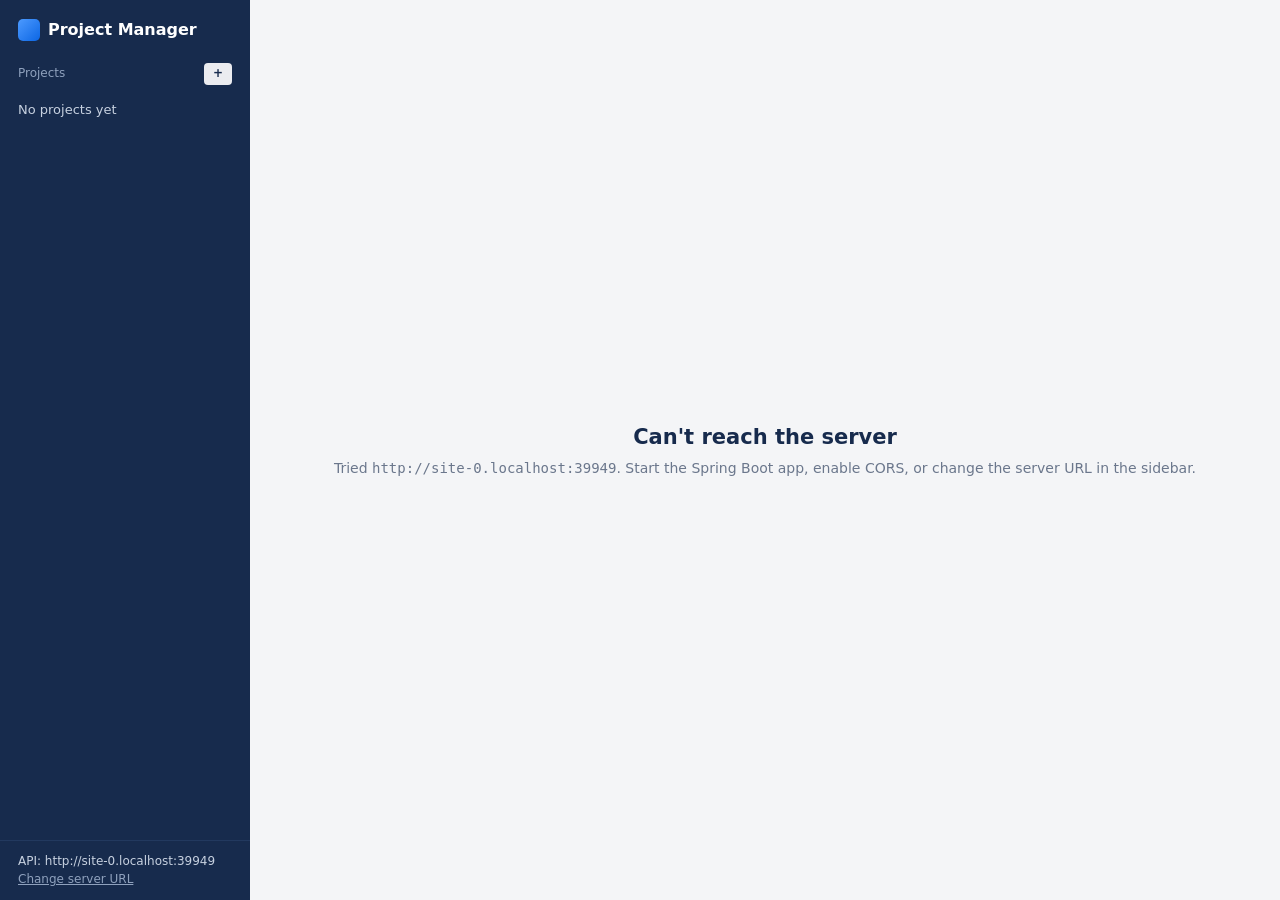
==== Projects/ProjectManagementSystem/projectManager/src/main/resources/static/index.html @ 3f3bf260 "Add files via upload Frontend for this project" ====
<!DOCTYPE html>
<html lang="en">
<head>
<meta charset="utf-8">
<meta name="viewport" content="width=device-width, initial-scale=1">
<title>Project Manager</title>
<style>
:root{--bg:#f4f5f7;--panel:#fff;--side:#172b4d;--side2:#22395f;--ink:#172b4d;--mute:#6b778c;--line:#dfe1e6;--blue:#0c66e4;--blue2:#e9f2ff;--red:#c9372c;--green:#1f845a;--amber:#b38600;--col:#ebecf0}
*{box-sizing:border-box}
body{margin:0;font:14px/1.45 "Segoe UI",system-ui,-apple-system,sans-serif;color:var(--ink);background:var(--bg);height:100vh;display:flex;overflow:hidden}
button,input,textarea,select{font:inherit;color:inherit}
button{cursor:pointer}
:focus-visible{outline:2px solid var(--blue);outline-offset:1px}
aside{width:250px;background:var(--side);color:#c7d1e0;display:flex;flex-direction:column;flex-shrink:0}
aside h1{margin:0;padding:18px 18px 10px;font-size:16px;color:#fff;display:flex;gap:8px;align-items:center}
.logo{width:22px;height:22px;border-radius:5px;background:linear-gradient(135deg,#4c9aff,#0c66e4)}
aside .lbl{padding:12px 18px 6px;font-size:12px;color:#8fa1bd;display:flex;justify-content:space-between;align-items:center}
.plist{flex:1;overflow:auto;padding:0 8px}
.pitem{display:flex;gap:10px;align-items:center;width:100%;border:0;background:none;color:inherit;padding:8px 10px;border-radius:5px;text-align:left}
.pitem:hover{background:var(--side2)}
.pitem.on{background:var(--side2);color:#fff;box-shadow:inset 3px 0 0 #4c9aff}
.pic{width:24px;height:24px;border-radius:5px;display:grid;place-items:center;font-size:11px;font-weight:700;color:#fff;flex-shrink:0}
.pitem span.n{overflow:hidden;text-overflow:ellipsis;white-space:nowrap}
.side-foot{padding:12px 18px;border-top:1px solid var(--side2);font-size:12px}
.side-foot button{background:none;border:0;color:#8fa1bd;padding:0;text-decoration:underline}
main{flex:1;min-width:0;display:flex;flex-direction:column}
.top{background:var(--panel);border-bottom:1px solid var(--line);padding:14px 24px 12px}
.crumb{color:var(--mute);font-size:12px}
.top input.title{font-size:22px;font-weight:600;border:2px solid transparent;border-radius:4px;padding:2px 6px;margin:2px 0 0 -6px;width:100%;max-width:640px;background:none}
.top input.desc{display:block;color:var(--mute);border:2px solid transparent;border-radius:4px;padding:2px 6px;margin-left:-6px;width:100%;max-width:640px;background:none}
.top input:hover{background:var(--bg)}
.top input:focus{background:#fff;border-color:var(--blue);outline:0}
.bar{display:flex;gap:10px;align-items:center;margin-top:12px;flex-wrap:wrap}
.search{border:2px solid var(--line);border-radius:4px;padding:5px 9px;width:200px;background:#fff}
.search:focus{border-color:var(--blue);outline:0}
.chips{display:flex}
.chip{width:30px;height:30px;border-radius:50%;border:2px solid #fff;margin-left:-6px;display:grid;place-items:center;font-size:11px;font-weight:700;color:#fff;cursor:pointer;padding:0}
.chip.on{box-shadow:0 0 0 2px var(--blue)}
.btn{border:0;background:var(--blue);color:#fff;border-radius:4px;padding:7px 12px;font-weight:600}
.btn:hover{background:#0055cc}
.btn.ghost{background:var(--col);color:var(--ink)}
.btn.ghost:hover{background:#dcdfe4}
.btn.danger{background:none;color:var(--red);padding:7px 0}
.sp{flex:1}
.board{flex:1;display:grid;grid-template-columns:repeat(3,minmax(250px,1fr));gap:12px;padding:16px 24px;overflow:auto;align-items:start}
.col{background:var(--col);border-radius:6px;padding:8px;min-height:200px;transition:background .15s}
.col.over{background:#d6e6ff;outline:2px dashed var(--blue)}
.col h3{margin:2px 6px 8px;font-size:12px;color:var(--mute);display:flex;gap:8px;align-items:center}
.col h3 b{background:#dcdfe4;border-radius:10px;padding:0 7px;font-weight:600;color:var(--ink)}
.card{background:#fff;border-radius:4px;padding:10px;margin-bottom:8px;box-shadow:0 1px 1px rgba(9,30,66,.25);cursor:grab;border:0;display:block;width:100%;text-align:left}
.card:hover{background:#f7f8f9}
.card.drag{opacity:.4}
.card .t{margin-bottom:10px;word-break:break-word}
.meta{display:flex;align-items:center;gap:8px;font-size:12px;color:var(--mute)}
.key{font-weight:600}
.due{padding:1px 6px;border-radius:3px;background:var(--col)}
.due.late{background:#ffd5d2;color:var(--red)}
.card .chip{margin:0 0 0 auto;width:24px;height:24px;font-size:10px;border:0;cursor:default}
.add{width:100%;text-align:left;border:0;background:none;color:var(--mute);padding:7px 6px;border-radius:4px}
.add:hover{background:#dcdfe4}
.empty{margin:auto;text-align:center;color:var(--mute);padding:80px 20px;grid-column:1/-1}
.empty h2{color:var(--ink);margin:0 0 6px}
dialog{border:0;border-radius:8px;padding:0;width:min(720px,94vw);box-shadow:0 12px 40px rgba(9,30,66,.4);color:var(--ink)}
dialog::backdrop{background:rgba(9,30,66,.55)}
.mh{display:flex;justify-content:space-between;align-items:center;padding:14px 20px;border-bottom:1px solid var(--line)}
.mh .x{border:0;background:none;font-size:20px;color:var(--mute)}
.mb{padding:18px 20px;display:grid;grid-template-columns:1fr 220px;gap:20px}
.mb.single{grid-template-columns:1fr}
@media(max-width:700px){.mb{grid-template-columns:1fr}aside{width:64px}aside h1 span,.pitem .n,aside .lbl span,.side-foot{display:none}}
.f{margin-bottom:12px}
.f label{display:block;font-size:12px;font-weight:600;color:var(--mute);margin-bottom:3px}
.f input,.f textarea,.f select{width:100%;border:2px solid var(--line);border-radius:4px;padding:6px 8px;background:#fff}
.f input:focus,.f textarea:focus,.f select:focus{border-color:var(--blue);outline:0}
.f textarea{min-height:130px;resize:vertical}
.f .big{font-size:18px;font-weight:600}
.mf{padding:12px 20px;border-top:1px solid var(--line);display:flex;gap:8px;justify-content:space-between}
#toast{position:fixed;bottom:20px;left:50%;transform:translateX(-50%);background:var(--ink);color:#fff;padding:9px 16px;border-radius:5px;opacity:0;pointer-events:none;transition:opacity .2s;z-index:99;max-width:90vw}
#toast.show{opacity:1}#toast.err{background:var(--red)}
</style>
</head>
<body>
<aside>
  <h1><i class="logo"></i><span>Project Manager</span></h1>
  <div class="lbl"><span>Projects</span><button class="btn ghost" id="newProj" style="padding:2px 9px" title="New project">+</button></div>
  <div class="plist" id="plist"></div>
  <div class="side-foot">API: <span id="apiLbl"></span><br><button id="apiBtn">Change server URL</button></div>
</aside>
<main>
  <div class="top" id="top" hidden>
    <div class="crumb">Projects / <span id="crumb"></span></div>
    <input class="title" id="pname" aria-label="Project name">
    <input class="desc" id="pdesc" aria-label="Project description" placeholder="Add a description">
    <div class="bar">
      <input class="search" id="q" placeholder="Search tasks" aria-label="Search tasks">
      <div class="chips" id="chips"></div>
      <span class="sp"></span>
      <button class="btn danger" id="delProj">Delete project</button>
      <button class="btn" id="newTask">Create task</button>
    </div>
  </div>
  <div class="board" id="board"></div>
</main>

<dialog id="dlg"></dialog>
<div id="toast" role="status"></div>

<script>
const $=s=>document.querySelector(s);
const STATUS=[['TODO','To do'],['IN_PROGRESS','In progress'],['COMPLETED','Done']];
let API=localStorage.getItem('pm_api')??(location.protocol.startsWith('http')?'':'http://localhost:8080');
let projects=[],pid=null,tasks=[],who=null,drag=null;

const esc=s=>String(s??'').replace(/[&<>"']/g,c=>({'&':'&amp;','<':'&lt;','>':'&gt;','"':'&quot;',"'":'&#39;'}[c]));
const hue=s=>{let h=0;for(const c of String(s))h=(h*31+c.charCodeAt(0))%360;return `hsl(${h} 55% 45%)`};
const ini=s=>String(s).trim().split(/\s+/).map(w=>w[0]).join('').slice(0,2).toUpperCase();
function toast(m,err){const t=$('#toast');t.textContent=m;t.className='show'+(err?' err':'');clearTimeout(t.h);t.h=setTimeout(()=>t.className='',2600)}

async function req(p,m='GET',b,type='json'){
  const o={method:m,headers:{}};
  if(b!==undefined){o.headers['Content-Type']=type==='text'?'text/plain':'application/json';o.body=type==='text'?b:JSON.stringify(b)}
  const r=await fetch(API+p,o);
  if(!r.ok)throw new Error(`${m} ${p} failed (${r.status})`);
  const x=await r.text();return x?JSON.parse(x):null;
}
const run=async(f,ok)=>{try{await f();if(ok)toast(ok)}catch(e){toast(e.message.includes('fetch')?'Cannot reach the server. Check the URL and CORS settings.':e.message,1)}};

const getProjects=async()=>(await req('/project/allProjects')||[]).map(p=>({id:p.projectId,name:p.projectName,description:p.projectDescription}));
async function loadProjects(select){
  projects=await getProjects();
  if(select)pid=select; else if(!projects.some(p=>p.id===pid))pid=projects[0]?.id??null;
  renderSide();await loadTasks();
}
async function loadTasks(){
  tasks=pid?(await req(`/project/${pid}/tasks`)||[]).map(t=>({id:t.taskId,name:t.taskName,description:t.taskDescription,deadline:t.deadLine,assignee:t.assignee,status:t.status})):[];
  renderTop();renderBoard();
}

function renderSide(){
  $('#apiLbl').textContent=API||location.origin;
  $('#plist').innerHTML=projects.map(p=>`<button class="pitem ${p.id===pid?'on':''}" data-id="${p.id}"><span class="pic" style="background:${hue(p.name)}">${esc(ini(p.name||'?'))}</span><span class="n">${esc(p.name)}</span></button>`).join('')||'<div style="padding:10px;font-size:13px">No projects yet</div>';
}
function renderTop(){
  const p=projects.find(x=>x.id===pid);
  $('#top').hidden=!p;if(!p)return;
  $('#crumb').textContent=p.name;
  if(document.activeElement!==$('#pname'))$('#pname').value=p.name||'';
  if(document.activeElement!==$('#pdesc'))$('#pdesc').value=p.description||'';
  const people=[...new Set(tasks.map(t=>t.assignee).filter(Boolean))];
  $('#chips').innerHTML=people.map(a=>`<button class="chip ${who===a?'on':''}" data-a="${esc(a)}" title="${esc(a)}" style="background:${hue(a)}">${esc(ini(a))}</button>`).join('');
}
function renderBoard(){
  const b=$('#board');
  if(!pid){b.innerHTML='<div class="empty"><h2>Create your first project</h2>Projects hold the tasks your team tracks on a board.<br><br><button class="btn" onclick="newProject()">Create project</button></div>';return}
  const q=$('#q').value.toLowerCase();
  const vis=tasks.filter(t=>(!who||t.assignee===who)&&(!q||`${t.name} ${t.description} ${t.assignee}`.toLowerCase().includes(q)));
  const today=new Date().toISOString().slice(0,10);
  b.innerHTML=STATUS.map(([k,l])=>{
    const list=vis.filter(t=>(t.status||'TODO')===k);
    return `<section class="col" data-s="${k}"><h3>${l} <b>${list.length}</b></h3>${list.map(t=>`
      <button class="card" draggable="true" data-id="${t.id}">
        <div class="t">${esc(t.name)}</div>
        <div class="meta"><span class="key">T-${t.id}</span>${t.deadline?`<span class="due ${t.deadline<today&&k!=='COMPLETED'?'late':''}">${esc(t.deadline)}</span>`:''}
        ${t.assignee?`<span class="chip" style="background:${hue(t.assignee)}" title="${esc(t.assignee)}">${esc(ini(t.assignee))}</span>`:''}</div>
      </button>`).join('')}
      <button class="add" data-add="${k}">+ Create task</button></section>`}).join('');
}

/* events */
$('#plist').onclick=e=>{const b=e.target.closest('.pitem');if(b){pid=+b.dataset.id;who=null;renderSide();run(loadTasks)}};
$('#chips').onclick=e=>{const c=e.target.closest('.chip');if(c){who=who===c.dataset.a?null:c.dataset.a;renderTop();renderBoard()}};
$('#q').oninput=renderBoard;
$('#board').onclick=e=>{
  const a=e.target.closest('[data-add]');if(a)return taskDialog(null,a.dataset.add);
  const c=e.target.closest('.card');if(c)taskDialog(tasks.find(t=>t.id==c.dataset.id));
};
$('#board').ondragstart=e=>{const c=e.target.closest('.card');if(c){drag=+c.dataset.id;c.classList.add('drag');e.dataTransfer.effectAllowed='move'}};
$('#board').ondragend=e=>{e.target.classList?.remove('drag');document.querySelectorAll('.col.over').forEach(c=>c.classList.remove('over'))};
$('#board').ondragover=e=>{const c=e.target.closest('.col');if(c){e.preventDefault();document.querySelectorAll('.col.over').forEach(x=>x!==c&&x.classList.remove('over'));c.classList.add('over')}};
$('#board').ondrop=e=>{
  const c=e.target.closest('.col');if(!c||drag==null)return;e.preventDefault();
  const t=tasks.find(x=>x.id===drag);drag=null;
  if(t&&t.status!==c.dataset.s)setStatus(t,c.dataset.s);else renderBoard();
};
async function setStatus(t,s){
  const old=t.status;t.status=s;renderBoard();
  try{await req(`/task/${t.id}/status`,'PUT',s)}catch(e){t.status=old;renderBoard();toast(e.message,1)}
}

const cur=()=>projects.find(x=>x.id===pid);
$('#pname').onchange=()=>{const v=$('#pname').value.trim();if(v.length<3||v.length>30){$('#pname').value=cur().name;return toast('Project name must be 3 to 30 characters',1)}run(async()=>{await req(`/project/update/name/${pid}`,'PUT',$('#pname').value,'text');await loadProjects(pid)},'Project renamed')};
$('#pdesc').onchange=()=>{const v=$('#pdesc').value.trim();if(v.length<3||v.length>100){$('#pdesc').value=cur().description||'';return toast('Project description must be 3 to 100 characters',1)}run(async()=>{await req(`/project/update/description/${pid}`,'PUT',$('#pdesc').value,'text');await loadProjects(pid)},'Description saved')};
$('#delProj').onclick=()=>{const p=projects.find(x=>x.id===pid);if(confirm(`Delete "${p.name}" and its tasks?`))run(async()=>{await req(`/project/delete/${pid}`,'DELETE');pid=null;await loadProjects()},'Project deleted')};
$('#newTask').onclick=()=>taskDialog(null,'TODO');
$('#newProj').onclick=newProject;
$('#apiBtn').onclick=()=>{const v=prompt('Backend base URL (leave empty for same origin):',API);if(v!==null){API=v.trim().replace(/\/$/,'');localStorage.setItem('pm_api',API);boot()}};

/* dialogs */
const dlg=$('#dlg');
const close=()=>dlg.close();
dlg.onclick=e=>{if(e.target===dlg||e.target.closest('.x'))close()};

function newProject(){
  dlg.innerHTML=`<div class="mh"><b>Create project</b><button class="x" aria-label="Close">×</button></div>
  <div class="mb single"><div><div class="f"><label for="n">Name</label><input id="n" autofocus></div>
  <div class="f"><label for="d">Description</label><textarea id="d" style="min-height:80px"></textarea></div></div></div>
  <div class="mf"><span></span><button class="btn" id="ok">Create project</button></div>`;
  dlg.showModal();
  $('#ok').onclick=()=>{const name=$('#n').value.trim(),desc=$('#d').value.trim();
    if(name.length<3||name.length>30)return toast('Project name must be 3 to 30 characters',1);
    if(desc.length<3||desc.length>100)return toast('Project description must be 3 to 100 characters',1);
    run(async()=>{const before=new Set(projects.map(p=>p.id));
      await req('/project','POST',{projectName:name,projectDescription:desc});close();
      projects=await getProjects();
      const nu=projects.find(p=>!before.has(p.id));await loadProjects(nu?.id)},'Project created')};
}

function taskDialog(t,status='TODO'){
  const isNew=!t;
  dlg.innerHTML=`<div class="mh"><b>${isNew?'Create task':'T-'+t.id}</b><button class="x" aria-label="Close">×</button></div>
  <div class="mb"><div>
    <div class="f"><label for="tn">Summary</label><input id="tn" class="big" value="${esc(t?.name)}"></div>
    <div class="f"><label for="td">Description</label><textarea id="td" placeholder="Add a description">${esc(t?.description)}</textarea></div>
  </div><div>
    <div class="f"><label for="ts">Status</label><select id="ts">${STATUS.map(([k,l])=>`<option value="${k}" ${(t?.status||status)===k?'selected':''}>${l}</option>`).join('')}</select></div>
    <div class="f"><label for="ta">Assignee</label><input id="ta" value="${esc(t?.assignee)}" placeholder="Unassigned"></div>
    <div class="f"><label for="tdl">Due date</label><input id="tdl" type="date" value="${esc(t?.deadline)}"></div>
  </div></div>
  <div class="mf">${isNew?'<span></span><button class="btn" id="ok">Create task</button>':'<button class="btn danger" id="del">Delete task</button><span style="color:var(--mute);font-size:12px;align-self:center">Changes save automatically</span>'}</div>`;
  dlg.showModal();$('#tn').blur();
  if(isNew){
    $('#ok').onclick=()=>{const name=$('#tn').value.trim(),desc=$('#td').value.trim();
      if(name.length<3||name.length>30)return toast('Summary must be 3 to 30 characters',1);
      if(desc&&(desc.length<3||desc.length>50))return toast('Description must be 3 to 50 characters',1);
      run(async()=>{await req(`/project/${pid}/createTask`,'POST',{taskName:name,taskDescription:desc||null,assignee:$('#ta').value.trim(),deadLine:$('#tdl').value||null,status:$('#ts').value});close();await loadTasks()},'Task created')};
    return;
  }
  const bad=(id,key,m)=>{const c=tasks.find(x=>x.id===t.id)||t;$(id).value=c[key]??'';throw new Error(m)};
  const save=(id,key,fn,msg)=>$(id).onchange=()=>run(async()=>{await fn($(id).value.trim(),(m)=>bad(id,key,m));await loadTasks()},msg);
  save('#tn','name',(v,no)=>{if(v.length<3||v.length>30)no('Summary must be 3 to 30 characters');return req(`/task/${t.id}/name`,'PUT',v,'text')},'Summary saved');
  save('#td','description',(v,no)=>{if(v.length<3||v.length>50)no('Description must be 3 to 50 characters');return req(`/task/${t.id}/description`,'PUT',v,'text')},'Description saved');
  save('#ta','assignee',v=>req(`/task/${t.id}/assignee`,'PUT',v,'text'),'Assignee saved');
  save('#tdl','deadline',v=>v&&req(`/task/${t.id}/deadline`,'PUT',v),'Due date saved');
  save('#ts','status',v=>req(`/task/${t.id}/status`,'PUT',v),'Status updated');
  $('#del').onclick=()=>{if(confirm('Delete this task?'))run(async()=>{await req(`/project/${pid}/tasks/${t.id}`,'DELETE');close();await loadTasks()},'Task deleted')};
}

async function boot(){try{await loadProjects()}catch(e){renderSide();$('#board').innerHTML=`<div class="empty"><h2>Can't reach the server</h2>Tried <code>${esc(API||location.origin)}</code>. Start the Spring Boot app, enable CORS, or change the server URL in the sidebar.</div>`}}
boot();
</script>
</body>
</html>
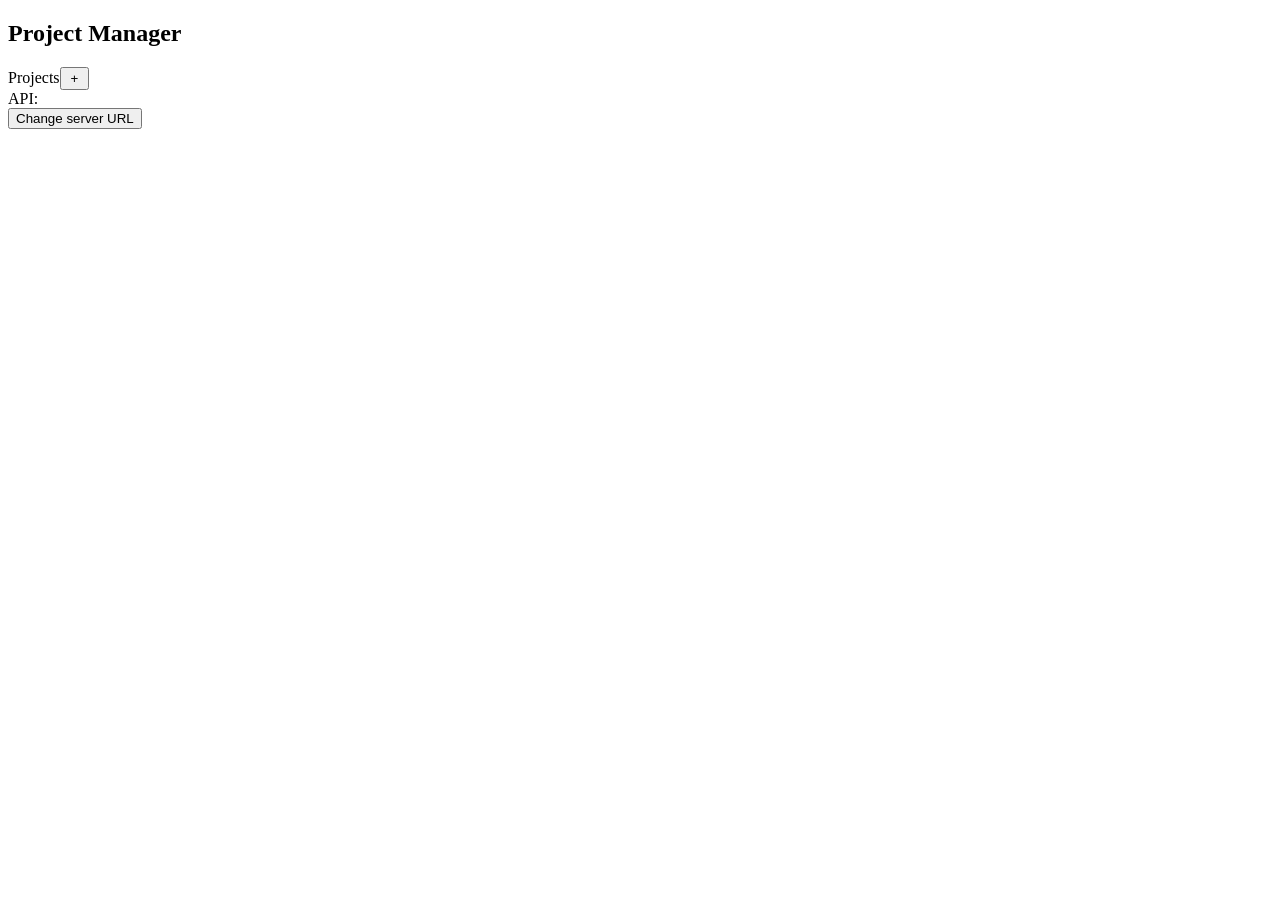
==== commit 59b19338: "Refactor index.html to use external styles and scripts Removed inline CSS and JavaScript from index." ====
--- a/Projects/ProjectManagementSystem/projectManager/src/main/resources/static/index.html
+++ b/Projects/ProjectManagementSystem/projectManager/src/main/resources/static/index.html
@@ -4,79 +4,7 @@
 <meta charset="utf-8">
 <meta name="viewport" content="width=device-width, initial-scale=1">
 <title>Project Manager</title>
-<style>
-:root{--bg:#f4f5f7;--panel:#fff;--side:#172b4d;--side2:#22395f;--ink:#172b4d;--mute:#6b778c;--line:#dfe1e6;--blue:#0c66e4;--blue2:#e9f2ff;--red:#c9372c;--green:#1f845a;--amber:#b38600;--col:#ebecf0}
-*{box-sizing:border-box}
-body{margin:0;font:14px/1.45 "Segoe UI",system-ui,-apple-system,sans-serif;color:var(--ink);background:var(--bg);height:100vh;display:flex;overflow:hidden}
-button,input,textarea,select{font:inherit;color:inherit}
-button{cursor:pointer}
-:focus-visible{outline:2px solid var(--blue);outline-offset:1px}
-aside{width:250px;background:var(--side);color:#c7d1e0;display:flex;flex-direction:column;flex-shrink:0}
-aside h1{margin:0;padding:18px 18px 10px;font-size:16px;color:#fff;display:flex;gap:8px;align-items:center}
-.logo{width:22px;height:22px;border-radius:5px;background:linear-gradient(135deg,#4c9aff,#0c66e4)}
-aside .lbl{padding:12px 18px 6px;font-size:12px;color:#8fa1bd;display:flex;justify-content:space-between;align-items:center}
-.plist{flex:1;overflow:auto;padding:0 8px}
-.pitem{display:flex;gap:10px;align-items:center;width:100%;border:0;background:none;color:inherit;padding:8px 10px;border-radius:5px;text-align:left}
-.pitem:hover{background:var(--side2)}
-.pitem.on{background:var(--side2);color:#fff;box-shadow:inset 3px 0 0 #4c9aff}
-.pic{width:24px;height:24px;border-radius:5px;display:grid;place-items:center;font-size:11px;font-weight:700;color:#fff;flex-shrink:0}
-.pitem span.n{overflow:hidden;text-overflow:ellipsis;white-space:nowrap}
-.side-foot{padding:12px 18px;border-top:1px solid var(--side2);font-size:12px}
-.side-foot button{background:none;border:0;color:#8fa1bd;padding:0;text-decoration:underline}
-main{flex:1;min-width:0;display:flex;flex-direction:column}
-.top{background:var(--panel);border-bottom:1px solid var(--line);padding:14px 24px 12px}
-.crumb{color:var(--mute);font-size:12px}
-.top input.title{font-size:22px;font-weight:600;border:2px solid transparent;border-radius:4px;padding:2px 6px;margin:2px 0 0 -6px;width:100%;max-width:640px;background:none}
-.top input.desc{display:block;color:var(--mute);border:2px solid transparent;border-radius:4px;padding:2px 6px;margin-left:-6px;width:100%;max-width:640px;background:none}
-.top input:hover{background:var(--bg)}
-.top input:focus{background:#fff;border-color:var(--blue);outline:0}
-.bar{display:flex;gap:10px;align-items:center;margin-top:12px;flex-wrap:wrap}
-.search{border:2px solid var(--line);border-radius:4px;padding:5px 9px;width:200px;background:#fff}
-.search:focus{border-color:var(--blue);outline:0}
-.chips{display:flex}
-.chip{width:30px;height:30px;border-radius:50%;border:2px solid #fff;margin-left:-6px;display:grid;place-items:center;font-size:11px;font-weight:700;color:#fff;cursor:pointer;padding:0}
-.chip.on{box-shadow:0 0 0 2px var(--blue)}
-.btn{border:0;background:var(--blue);color:#fff;border-radius:4px;padding:7px 12px;font-weight:600}
-.btn:hover{background:#0055cc}
-.btn.ghost{background:var(--col);color:var(--ink)}
-.btn.ghost:hover{background:#dcdfe4}
-.btn.danger{background:none;color:var(--red);padding:7px 0}
-.sp{flex:1}
-.board{flex:1;display:grid;grid-template-columns:repeat(3,minmax(250px,1fr));gap:12px;padding:16px 24px;overflow:auto;align-items:start}
-.col{background:var(--col);border-radius:6px;padding:8px;min-height:200px;transition:background .15s}
-.col.over{background:#d6e6ff;outline:2px dashed var(--blue)}
-.col h3{margin:2px 6px 8px;font-size:12px;color:var(--mute);display:flex;gap:8px;align-items:center}
-.col h3 b{background:#dcdfe4;border-radius:10px;padding:0 7px;font-weight:600;color:var(--ink)}
-.card{background:#fff;border-radius:4px;padding:10px;margin-bottom:8px;box-shadow:0 1px 1px rgba(9,30,66,.25);cursor:grab;border:0;display:block;width:100%;text-align:left}
-.card:hover{background:#f7f8f9}
-.card.drag{opacity:.4}
-.card .t{margin-bottom:10px;word-break:break-word}
-.meta{display:flex;align-items:center;gap:8px;font-size:12px;color:var(--mute)}
-.key{font-weight:600}
-.due{padding:1px 6px;border-radius:3px;background:var(--col)}
-.due.late{background:#ffd5d2;color:var(--red)}
-.card .chip{margin:0 0 0 auto;width:24px;height:24px;font-size:10px;border:0;cursor:default}
-.add{width:100%;text-align:left;border:0;background:none;color:var(--mute);padding:7px 6px;border-radius:4px}
-.add:hover{background:#dcdfe4}
-.empty{margin:auto;text-align:center;color:var(--mute);padding:80px 20px;grid-column:1/-1}
-.empty h2{color:var(--ink);margin:0 0 6px}
-dialog{border:0;border-radius:8px;padding:0;width:min(720px,94vw);box-shadow:0 12px 40px rgba(9,30,66,.4);color:var(--ink)}
-dialog::backdrop{background:rgba(9,30,66,.55)}
-.mh{display:flex;justify-content:space-between;align-items:center;padding:14px 20px;border-bottom:1px solid var(--line)}
-.mh .x{border:0;background:none;font-size:20px;color:var(--mute)}
-.mb{padding:18px 20px;display:grid;grid-template-columns:1fr 220px;gap:20px}
-.mb.single{grid-template-columns:1fr}
-@media(max-width:700px){.mb{grid-template-columns:1fr}aside{width:64px}aside h1 span,.pitem .n,aside .lbl span,.side-foot{display:none}}
-.f{margin-bottom:12px}
-.f label{display:block;font-size:12px;font-weight:600;color:var(--mute);margin-bottom:3px}
-.f input,.f textarea,.f select{width:100%;border:2px solid var(--line);border-radius:4px;padding:6px 8px;background:#fff}
-.f input:focus,.f textarea:focus,.f select:focus{border-color:var(--blue);outline:0}
-.f textarea{min-height:130px;resize:vertical}
-.f .big{font-size:18px;font-weight:600}
-.mf{padding:12px 20px;border-top:1px solid var(--line);display:flex;gap:8px;justify-content:space-between}
-#toast{position:fixed;bottom:20px;left:50%;transform:translateX(-50%);background:var(--ink);color:#fff;padding:9px 16px;border-radius:5px;opacity:0;pointer-events:none;transition:opacity .2s;z-index:99;max-width:90vw}
-#toast.show{opacity:1}#toast.err{background:var(--red)}
-</style>
+<link rel="stylesheet" href="styles.css">
 </head>
 <body>
 <aside>
@@ -104,148 +32,6 @@
 <dialog id="dlg"></dialog>
 <div id="toast" role="status"></div>
 
-<script>
-const $=s=>document.querySelector(s);
-const STATUS=[['TODO','To do'],['IN_PROGRESS','In progress'],['COMPLETED','Done']];
-let API=localStorage.getItem('pm_api')??(location.protocol.startsWith('http')?'':'http://localhost:8080');
-let projects=[],pid=null,tasks=[],who=null,drag=null;
-
-const esc=s=>String(s??'').replace(/[&<>"']/g,c=>({'&':'&amp;','<':'&lt;','>':'&gt;','"':'&quot;',"'":'&#39;'}[c]));
-const hue=s=>{let h=0;for(const c of String(s))h=(h*31+c.charCodeAt(0))%360;return `hsl(${h} 55% 45%)`};
-const ini=s=>String(s).trim().split(/\s+/).map(w=>w[0]).join('').slice(0,2).toUpperCase();
-function toast(m,err){const t=$('#toast');t.textContent=m;t.className='show'+(err?' err':'');clearTimeout(t.h);t.h=setTimeout(()=>t.className='',2600)}
-
-async function req(p,m='GET',b,type='json'){
-  const o={method:m,headers:{}};
-  if(b!==undefined){o.headers['Content-Type']=type==='text'?'text/plain':'application/json';o.body=type==='text'?b:JSON.stringify(b)}
-  const r=await fetch(API+p,o);
-  if(!r.ok)throw new Error(`${m} ${p} failed (${r.status})`);
-  const x=await r.text();return x?JSON.parse(x):null;
-}
-const run=async(f,ok)=>{try{await f();if(ok)toast(ok)}catch(e){toast(e.message.includes('fetch')?'Cannot reach the server. Check the URL and CORS settings.':e.message,1)}};
-
-const getProjects=async()=>(await req('/project/allProjects')||[]).map(p=>({id:p.projectId,name:p.projectName,description:p.projectDescription}));
-async function loadProjects(select){
-  projects=await getProjects();
-  if(select)pid=select; else if(!projects.some(p=>p.id===pid))pid=projects[0]?.id??null;
-  renderSide();await loadTasks();
-}
-async function loadTasks(){
-  tasks=pid?(await req(`/project/${pid}/tasks`)||[]).map(t=>({id:t.taskId,name:t.taskName,description:t.taskDescription,deadline:t.deadLine,assignee:t.assignee,status:t.status})):[];
-  renderTop();renderBoard();
-}
-
-function renderSide(){
-  $('#apiLbl').textContent=API||location.origin;
-  $('#plist').innerHTML=projects.map(p=>`<button class="pitem ${p.id===pid?'on':''}" data-id="${p.id}"><span class="pic" style="background:${hue(p.name)}">${esc(ini(p.name||'?'))}</span><span class="n">${esc(p.name)}</span></button>`).join('')||'<div style="padding:10px;font-size:13px">No projects yet</div>';
-}
-function renderTop(){
-  const p=projects.find(x=>x.id===pid);
-  $('#top').hidden=!p;if(!p)return;
-  $('#crumb').textContent=p.name;
-  if(document.activeElement!==$('#pname'))$('#pname').value=p.name||'';
-  if(document.activeElement!==$('#pdesc'))$('#pdesc').value=p.description||'';
-  const people=[...new Set(tasks.map(t=>t.assignee).filter(Boolean))];
-  $('#chips').innerHTML=people.map(a=>`<button class="chip ${who===a?'on':''}" data-a="${esc(a)}" title="${esc(a)}" style="background:${hue(a)}">${esc(ini(a))}</button>`).join('');
-}
-function renderBoard(){
-  const b=$('#board');
-  if(!pid){b.innerHTML='<div class="empty"><h2>Create your first project</h2>Projects hold the tasks your team tracks on a board.<br><br><button class="btn" onclick="newProject()">Create project</button></div>';return}
-  const q=$('#q').value.toLowerCase();
-  const vis=tasks.filter(t=>(!who||t.assignee===who)&&(!q||`${t.name} ${t.description} ${t.assignee}`.toLowerCase().includes(q)));
-  const today=new Date().toISOString().slice(0,10);
-  b.innerHTML=STATUS.map(([k,l])=>{
-    const list=vis.filter(t=>(t.status||'TODO')===k);
-    return `<section class="col" data-s="${k}"><h3>${l} <b>${list.length}</b></h3>${list.map(t=>`
-      <button class="card" draggable="true" data-id="${t.id}">
-        <div class="t">${esc(t.name)}</div>
-        <div class="meta"><span class="key">T-${t.id}</span>${t.deadline?`<span class="due ${t.deadline<today&&k!=='COMPLETED'?'late':''}">${esc(t.deadline)}</span>`:''}
-        ${t.assignee?`<span class="chip" style="background:${hue(t.assignee)}" title="${esc(t.assignee)}">${esc(ini(t.assignee))}</span>`:''}</div>
-      </button>`).join('')}
-      <button class="add" data-add="${k}">+ Create task</button></section>`}).join('');
-}
-
-/* events */
-$('#plist').onclick=e=>{const b=e.target.closest('.pitem');if(b){pid=+b.dataset.id;who=null;renderSide();run(loadTasks)}};
-$('#chips').onclick=e=>{const c=e.target.closest('.chip');if(c){who=who===c.dataset.a?null:c.dataset.a;renderTop();renderBoard()}};
-$('#q').oninput=renderBoard;
-$('#board').onclick=e=>{
-  const a=e.target.closest('[data-add]');if(a)return taskDialog(null,a.dataset.add);
-  const c=e.target.closest('.card');if(c)taskDialog(tasks.find(t=>t.id==c.dataset.id));
-};
-$('#board').ondragstart=e=>{const c=e.target.closest('.card');if(c){drag=+c.dataset.id;c.classList.add('drag');e.dataTransfer.effectAllowed='move'}};
-$('#board').ondragend=e=>{e.target.classList?.remove('drag');document.querySelectorAll('.col.over').forEach(c=>c.classList.remove('over'))};
-$('#board').ondragover=e=>{const c=e.target.closest('.col');if(c){e.preventDefault();document.querySelectorAll('.col.over').forEach(x=>x!==c&&x.classList.remove('over'));c.classList.add('over')}};
-$('#board').ondrop=e=>{
-  const c=e.target.closest('.col');if(!c||drag==null)return;e.preventDefault();
-  const t=tasks.find(x=>x.id===drag);drag=null;
-  if(t&&t.status!==c.dataset.s)setStatus(t,c.dataset.s);else renderBoard();
-};
-async function setStatus(t,s){
-  const old=t.status;t.status=s;renderBoard();
-  try{await req(`/task/${t.id}/status`,'PUT',s)}catch(e){t.status=old;renderBoard();toast(e.message,1)}
-}
-
-const cur=()=>projects.find(x=>x.id===pid);
-$('#pname').onchange=()=>{const v=$('#pname').value.trim();if(v.length<3||v.length>30){$('#pname').value=cur().name;return toast('Project name must be 3 to 30 characters',1)}run(async()=>{await req(`/project/update/name/${pid}`,'PUT',$('#pname').value,'text');await loadProjects(pid)},'Project renamed')};
-$('#pdesc').onchange=()=>{const v=$('#pdesc').value.trim();if(v.length<3||v.length>100){$('#pdesc').value=cur().description||'';return toast('Project description must be 3 to 100 characters',1)}run(async()=>{await req(`/project/update/description/${pid}`,'PUT',$('#pdesc').value,'text');await loadProjects(pid)},'Description saved')};
-$('#delProj').onclick=()=>{const p=projects.find(x=>x.id===pid);if(confirm(`Delete "${p.name}" and its tasks?`))run(async()=>{await req(`/project/delete/${pid}`,'DELETE');pid=null;await loadProjects()},'Project deleted')};
-$('#newTask').onclick=()=>taskDialog(null,'TODO');
-$('#newProj').onclick=newProject;
-$('#apiBtn').onclick=()=>{const v=prompt('Backend base URL (leave empty for same origin):',API);if(v!==null){API=v.trim().replace(/\/$/,'');localStorage.setItem('pm_api',API);boot()}};
-
-/* dialogs */
-const dlg=$('#dlg');
-const close=()=>dlg.close();
-dlg.onclick=e=>{if(e.target===dlg||e.target.closest('.x'))close()};
-
-function newProject(){
-  dlg.innerHTML=`<div class="mh"><b>Create project</b><button class="x" aria-label="Close">×</button></div>
-  <div class="mb single"><div><div class="f"><label for="n">Name</label><input id="n" autofocus></div>
-  <div class="f"><label for="d">Description</label><textarea id="d" style="min-height:80px"></textarea></div></div></div>
-  <div class="mf"><span></span><button class="btn" id="ok">Create project</button></div>`;
-  dlg.showModal();
-  $('#ok').onclick=()=>{const name=$('#n').value.trim(),desc=$('#d').value.trim();
-    if(name.length<3||name.length>30)return toast('Project name must be 3 to 30 characters',1);
-    if(desc.length<3||desc.length>100)return toast('Project description must be 3 to 100 characters',1);
-    run(async()=>{const before=new Set(projects.map(p=>p.id));
-      await req('/project','POST',{projectName:name,projectDescription:desc});close();
-      projects=await getProjects();
-      const nu=projects.find(p=>!before.has(p.id));await loadProjects(nu?.id)},'Project created')};
-}
-
-function taskDialog(t,status='TODO'){
-  const isNew=!t;
-  dlg.innerHTML=`<div class="mh"><b>${isNew?'Create task':'T-'+t.id}</b><button class="x" aria-label="Close">×</button></div>
-  <div class="mb"><div>
-    <div class="f"><label for="tn">Summary</label><input id="tn" class="big" value="${esc(t?.name)}"></div>
-    <div class="f"><label for="td">Description</label><textarea id="td" placeholder="Add a description">${esc(t?.description)}</textarea></div>
-  </div><div>
-    <div class="f"><label for="ts">Status</label><select id="ts">${STATUS.map(([k,l])=>`<option value="${k}" ${(t?.status||status)===k?'selected':''}>${l}</option>`).join('')}</select></div>
-    <div class="f"><label for="ta">Assignee</label><input id="ta" value="${esc(t?.assignee)}" placeholder="Unassigned"></div>
-    <div class="f"><label for="tdl">Due date</label><input id="tdl" type="date" value="${esc(t?.deadline)}"></div>
-  </div></div>
-  <div class="mf">${isNew?'<span></span><button class="btn" id="ok">Create task</button>':'<button class="btn danger" id="del">Delete task</button><span style="color:var(--mute);font-size:12px;align-self:center">Changes save automatically</span>'}</div>`;
-  dlg.showModal();$('#tn').blur();
-  if(isNew){
-    $('#ok').onclick=()=>{const name=$('#tn').value.trim(),desc=$('#td').value.trim();
-      if(name.length<3||name.length>30)return toast('Summary must be 3 to 30 characters',1);
-      if(desc&&(desc.length<3||desc.length>50))return toast('Description must be 3 to 50 characters',1);
-      run(async()=>{await req(`/project/${pid}/createTask`,'POST',{taskName:name,taskDescription:desc||null,assignee:$('#ta').value.trim(),deadLine:$('#tdl').value||null,status:$('#ts').value});close();await loadTasks()},'Task created')};
-    return;
-  }
-  const bad=(id,key,m)=>{const c=tasks.find(x=>x.id===t.id)||t;$(id).value=c[key]??'';throw new Error(m)};
-  const save=(id,key,fn,msg)=>$(id).onchange=()=>run(async()=>{await fn($(id).value.trim(),(m)=>bad(id,key,m));await loadTasks()},msg);
-  save('#tn','name',(v,no)=>{if(v.length<3||v.length>30)no('Summary must be 3 to 30 characters');return req(`/task/${t.id}/name`,'PUT',v,'text')},'Summary saved');
-  save('#td','description',(v,no)=>{if(v.length<3||v.length>50)no('Description must be 3 to 50 characters');return req(`/task/${t.id}/description`,'PUT',v,'text')},'Description saved');
-  save('#ta','assignee',v=>req(`/task/${t.id}/assignee`,'PUT',v,'text'),'Assignee saved');
-  save('#tdl','deadline',v=>v&&req(`/task/${t.id}/deadline`,'PUT',v),'Due date saved');
-  save('#ts','status',v=>req(`/task/${t.id}/status`,'PUT',v),'Status updated');
-  $('#del').onclick=()=>{if(confirm('Delete this task?'))run(async()=>{await req(`/project/${pid}/tasks/${t.id}`,'DELETE');close();await loadTasks()},'Task deleted')};
-}
-
-async function boot(){try{await loadProjects()}catch(e){renderSide();$('#board').innerHTML=`<div class="empty"><h2>Can't reach the server</h2>Tried <code>${esc(API||location.origin)}</code>. Start the Spring Boot app, enable CORS, or change the server URL in the sidebar.</div>`}}
-boot();
-</script>
+<script src="app.js"></script>
 </body>
 </html>
